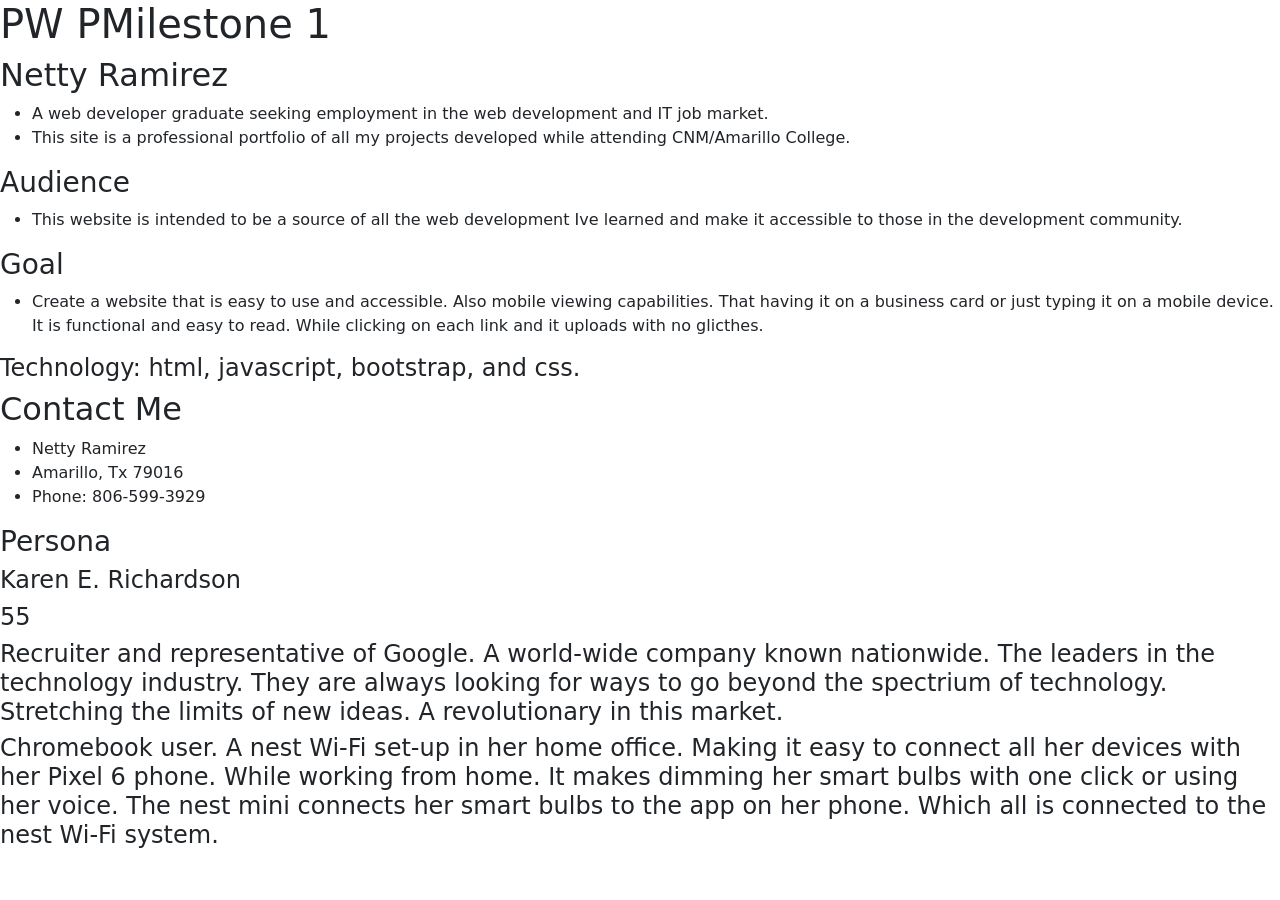
==== public_html/documentation/milestone-1.html @ 757375e0 "added persona, profession, and technology" ====
<!DOCTYPE html>
<html lang="en">
<head>
    <meta charset="UTF-8">
    <title>My PWP</title>
    <meta name="viewport" content="width=device-width, initial-scale=1">


    <link href="https://cdn.jsdelivr.net/npm/bootstrap@5.1.3/dist/css/bootstrap.min.css" rel="stylesheet"
          integrity="sha384-1BmE4kWBq78iYhFldvKuhfTAU6auU8tT94WrHftjDbrCEXSU1oBoqyl2QvZ6jIW3" crossorigin="anonymous">


</head>
<body>
    <h1>PW PMilestone 1</h1>

    <div>
      <h2>Netty Ramirez </h2>
        <ul>
           <li>A web developer graduate seeking employment in the web development and IT job market.</li>

           <li>
               This site is a professional portfolio of all my projects developed while attending
               CNM/Amarillo College.
           </li>
        </ul>
    </div>
    <div>
       <h3>Audience</h3>
        <ul>
           <li>
             This website is intended to be a source of all the web development Ive learned
             and make it accessible to those in the development community.
           </li>
        </ul>

        <h3>Goal</h3>
        <ul>
          <li>
             Create a website that is easy to use and accessible. Also mobile viewing capabilities.
             That having it on a business card or just typing it on a mobile device. It is functional and easy to
             read. While clicking on each link and it uploads with no glicthes.
          </li>
        </ul>

        <h4>Technology: html, javascript, bootstrap, and css. </h4>
        <h2>Contact Me</h2>
         <ul>
            <li>Netty Ramirez</li>
            <li>Amarillo, Tx 79016</li>
            <li>Phone: 806-599-3929</li>
         </ul>
    </div>

<!-- Persona -->
    <h3>Persona</h3>
<h4>Karen E. Richardson</h4>
    <h4>55</h4>
<!-- Profession -->
    <h4>Recruiter and representative of Google. A world-wide company known nationwide.
        The leaders in the technology industry. They are always looking for ways to go beyond the
        spectrium of technology. Stretching the limits of new ideas. A revolutionary in this
        market.
    </h4>
<!-- Technology -->
    <h4>Chromebook user. A nest Wi-Fi set-up in her home office. Making it easy to connect all her devices with her
        Pixel 6 phone. While working from home. It makes dimming her smart bulbs with one click or using her voice.
        The nest mini connects her smart bulbs to the app on her phone. Which all is connected to the nest
        Wi-Fi system.
    <h4>
<!-- Attitudes and Behaviors -->
    <h4>
        
    </h4>



    <script src="https://cdn.jsdelivr.net/npm/@popperjs/core@2.10.2/dist/umd/popper.min.js"
            integrity="sha384-7+zCNj/IqJ95wo16oMtfsKbZ9ccEh31eOz1HGyDuCQ6wgnyJNSYdrPa03rtR1zdB" crossorigin="anonymous"></script>
    <script src="https://cdn.jsdelivr.net/npm/bootstrap@5.1.3/dist/js/bootstrap.min.js"
            integrity="sha384-QJHtvGhmr9XOIpI6YVutG+2QOK9T+ZnN4kzFN1RtK3zEFEIsxhlmWl5/YESvpZ13" crossorigin="anonymous"></script>

</body>
</html>
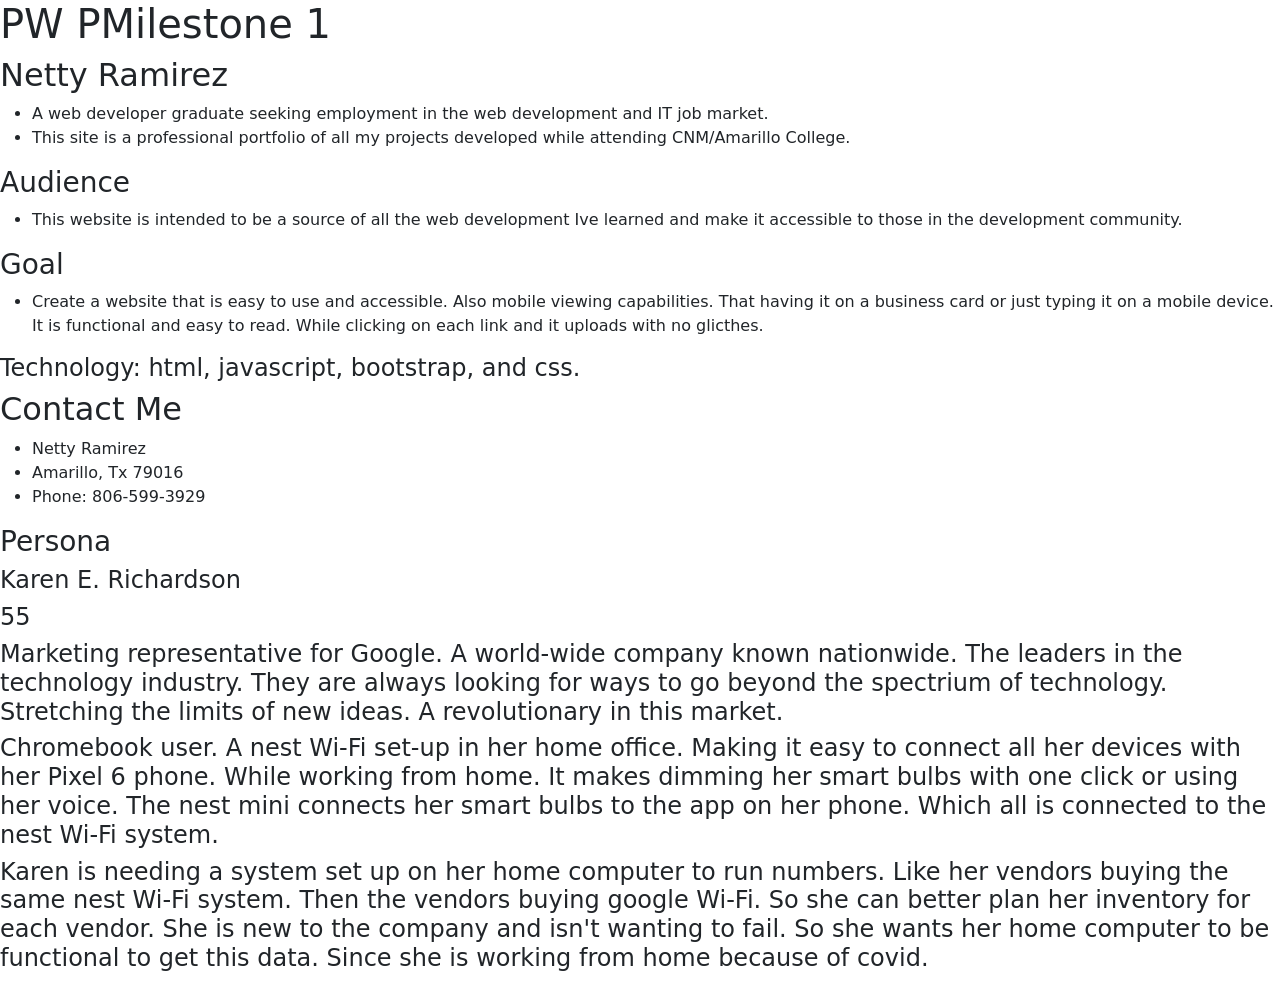
==== commit 74694097: "added the Attitudes and Behaviors" ====
--- a/public_html/documentation/milestone-1.html
+++ b/public_html/documentation/milestone-1.html
@@ -57,7 +57,7 @@
 <h4>Karen E. Richardson</h4>
     <h4>55</h4>
 <!-- Profession -->
-    <h4>Recruiter and representative of Google. A world-wide company known nationwide.
+    <h4>Marketing representative for Google. A world-wide company known nationwide.
         The leaders in the technology industry. They are always looking for ways to go beyond the
         spectrium of technology. Stretching the limits of new ideas. A revolutionary in this
         market.
@@ -70,7 +70,11 @@
     <h4>
 <!-- Attitudes and Behaviors -->
     <h4>
-        
+        Karen is needing a system set up on her home computer to run numbers. Like her
+        vendors buying the same nest Wi-Fi system. Then the vendors buying google Wi-Fi.
+        So she can better plan her inventory for each vendor. She is new to the company and
+        isn't wanting to fail. So she wants her home computer to be functional to get this
+        data. Since she is working from home because of covid.
     </h4>
 
 
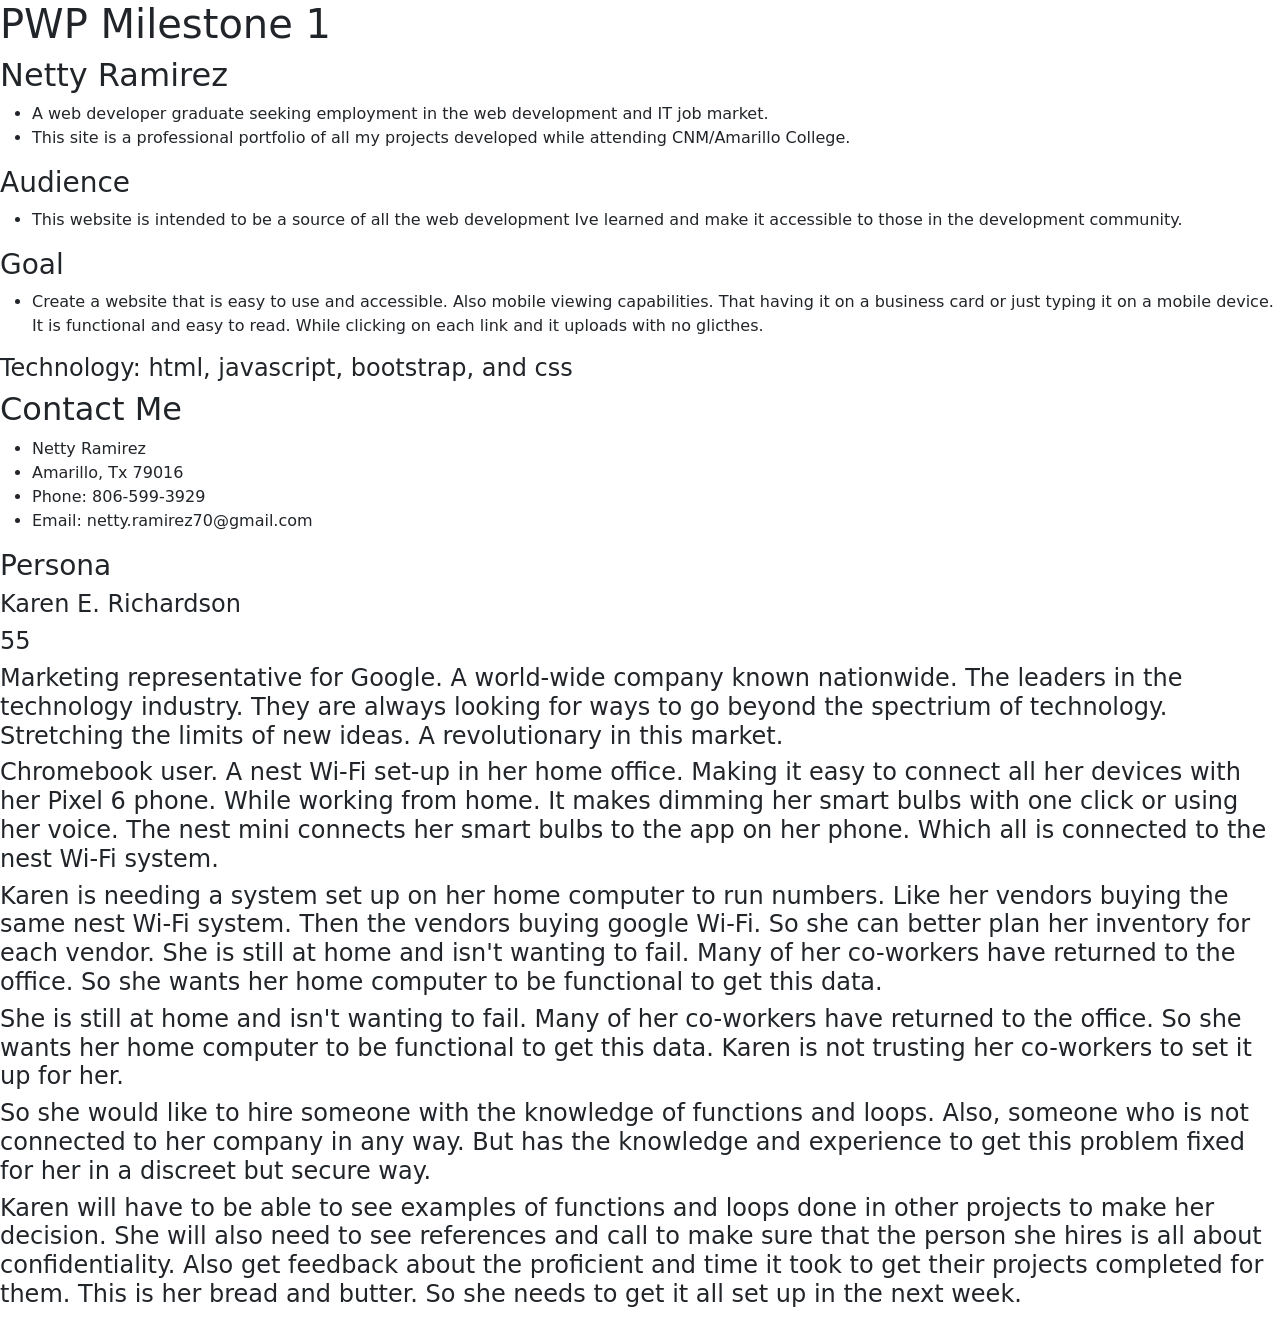
==== commit 5b51d7cb: "added Frustration, Goals and User" ====
--- a/public_html/documentation/milestone-1.html
+++ b/public_html/documentation/milestone-1.html
@@ -1,5 +1,5 @@
 <!DOCTYPE html>
-<html lang="en">
+<html lang="en" xmlns="http://www.w3.org/1999/html" xmlns="http://www.w3.org/1999/html">
 <head>
     <meta charset="UTF-8">
     <title>My PWP</title>
@@ -12,77 +12,109 @@
 
 </head>
 <body>
-    <h1>PW PMilestone 1</h1>
+<h1>PWP Milestone 1</h1>
 
-    <div>
-      <h2>Netty Ramirez </h2>
-        <ul>
-           <li>A web developer graduate seeking employment in the web development and IT job market.</li>
+<div>
+    <h2>Netty Ramirez</h2>
+    <ul>
+        <li>A web developer graduate seeking employment in the web development and IT job market.</li>
 
-           <li>
-               This site is a professional portfolio of all my projects developed while attending
-               CNM/Amarillo College.
-           </li>
-        </ul>
-    </div>
-    <div>
-       <h3>Audience</h3>
-        <ul>
-           <li>
-             This website is intended to be a source of all the web development Ive learned
-             and make it accessible to those in the development community.
-           </li>
-        </ul>
+        <li>
+            This site is a professional portfolio of all my projects developed while attending
+            CNM/Amarillo College.
+        </li>
+    </ul>
+</div>
+<div>
+    <h3>Audience</h3>
+    <ul>
+        <li>
+            This website is intended to be a source of all the web development Ive learned
+            and make it accessible to those in the development community.
+        </li>
+    </ul>
 
-        <h3>Goal</h3>
-        <ul>
-          <li>
-             Create a website that is easy to use and accessible. Also mobile viewing capabilities.
-             That having it on a business card or just typing it on a mobile device. It is functional and easy to
-             read. While clicking on each link and it uploads with no glicthes.
-          </li>
-        </ul>
+    <h3>Goal</h3>
+    <ul>
+        <li>
+            Create a website that is easy to use and accessible. Also mobile viewing capabilities.
+            That having it on a business card or just typing it on a mobile device. It is functional and easy to
+            read. While clicking on each link and it uploads with no glicthes.
+        </li>
+    </ul>
 
-        <h4>Technology: html, javascript, bootstrap, and css. </h4>
-        <h2>Contact Me</h2>
-         <ul>
-            <li>Netty Ramirez</li>
-            <li>Amarillo, Tx 79016</li>
-            <li>Phone: 806-599-3929</li>
-         </ul>
-    </div>
+    <h4>Technology: html, javascript, bootstrap, and css</h4>
+    <h2>Contact Me</h2>
+    <ul>
+        <li>Netty Ramirez</li>
+        <li>Amarillo, Tx 79016</li>
+        <li>Phone: 806-599-3929</li>
+        <li>Email: netty.ramirez70@gmail.com</li>
+    </ul>
+</div>
 
 <!-- Persona -->
-    <h3>Persona</h3>
+<h3>Persona</h3>
 <h4>Karen E. Richardson</h4>
-    <h4>55</h4>
+<h4>55</h4>
+
 <!-- Profession -->
-    <h4>Marketing representative for Google. A world-wide company known nationwide.
-        The leaders in the technology industry. They are always looking for ways to go beyond the
-        spectrium of technology. Stretching the limits of new ideas. A revolutionary in this
-        market.
-    </h4>
+<h4>Marketing representative for Google. A world-wide company known nationwide.
+    The leaders in the technology industry. They are always looking for ways to go beyond the
+    spectrium of technology. Stretching the limits of new ideas. A revolutionary in this
+    market.
+</h4>
 <!-- Technology -->
+<section>
     <h4>Chromebook user. A nest Wi-Fi set-up in her home office. Making it easy to connect all her devices with her
         Pixel 6 phone. While working from home. It makes dimming her smart bulbs with one click or using her voice.
         The nest mini connects her smart bulbs to the app on her phone. Which all is connected to the nest
         Wi-Fi system.
-    <h4>
-<!-- Attitudes and Behaviors -->
+    </h4>
+</section>
+<!-- Attitudes and behaviors -->
+<section>
     <h4>
         Karen is needing a system set up on her home computer to run numbers. Like her
         vendors buying the same nest Wi-Fi system. Then the vendors buying google Wi-Fi.
-        So she can better plan her inventory for each vendor. She is new to the company and
-        isn't wanting to fail. So she wants her home computer to be functional to get this
-        data. Since she is working from home because of covid.
+        So she can better plan her inventory for each vendor. She is still at home and
+        isn't wanting to fail. Many of her co-workers have returned to the office. So she
+        wants her home computer to be functional to get this data.
     </h4>
+</section>
+<!-- Frustrations and Behaviors -->
+<section>
+    <h4>
+        She is still at home and isn't wanting to fail. Many of her co-workers have returned
+        to the office. So she wants her home computer to be functional to get this
+        data. Karen is not trusting her co-workers to set it up for her.
+    </h4>
+</section>
+<!-- Goals -->
+<section>
+    <h4>
+        So she would like to
+        hire someone with the knowledge of functions and loops. Also, someone who is not connected
+        to her company in any way. But has the knowledge and experience to get this problem fixed
+        for her in a discreet but secure way.
+    </h4>
+</section>
+<!-- User Story -->
+<section>
+    <h4>
+        Karen will have to be able to see examples of functions and loops done in other projects to
+        make her decision. She will also need to see references and call to make sure that the person
+        she hires is all about confidentiality. Also get feedback about the proficient and time it took
+        to get their projects completed for them. This is her bread and butter. So she needs to get it
+        all set up in the next week.
+    </h4>
+</section>
 
 
 
-    <script src="https://cdn.jsdelivr.net/npm/@popperjs/core@2.10.2/dist/umd/popper.min.js"
-            integrity="sha384-7+zCNj/IqJ95wo16oMtfsKbZ9ccEh31eOz1HGyDuCQ6wgnyJNSYdrPa03rtR1zdB" crossorigin="anonymous"></script>
-    <script src="https://cdn.jsdelivr.net/npm/bootstrap@5.1.3/dist/js/bootstrap.min.js"
-            integrity="sha384-QJHtvGhmr9XOIpI6YVutG+2QOK9T+ZnN4kzFN1RtK3zEFEIsxhlmWl5/YESvpZ13" crossorigin="anonymous"></script>
-
+<script src="https://cdn.jsdelivr.net/npm/@popperjs/core@2.10.2/dist/umd/popper.min.js"
+        integrity="sha384-7+zCNj/IqJ95wo16oMtfsKbZ9ccEh31eOz1HGyDuCQ6wgnyJNSYdrPa03rtR1zdB" crossorigin="anonymous"></script>
+<script src="https://cdn.jsdelivr.net/npm/bootstrap@5.1.3/dist/js/bootstrap.min.js"
+        integrity="sha384-QJHtvGhmr9XOIpI6YVutG+2QOK9T+ZnN4kzFN1RtK3zEFEIsxhlmWl5/YESvpZ13" crossorigin="anonymous"></script>
 </body>
 </html>
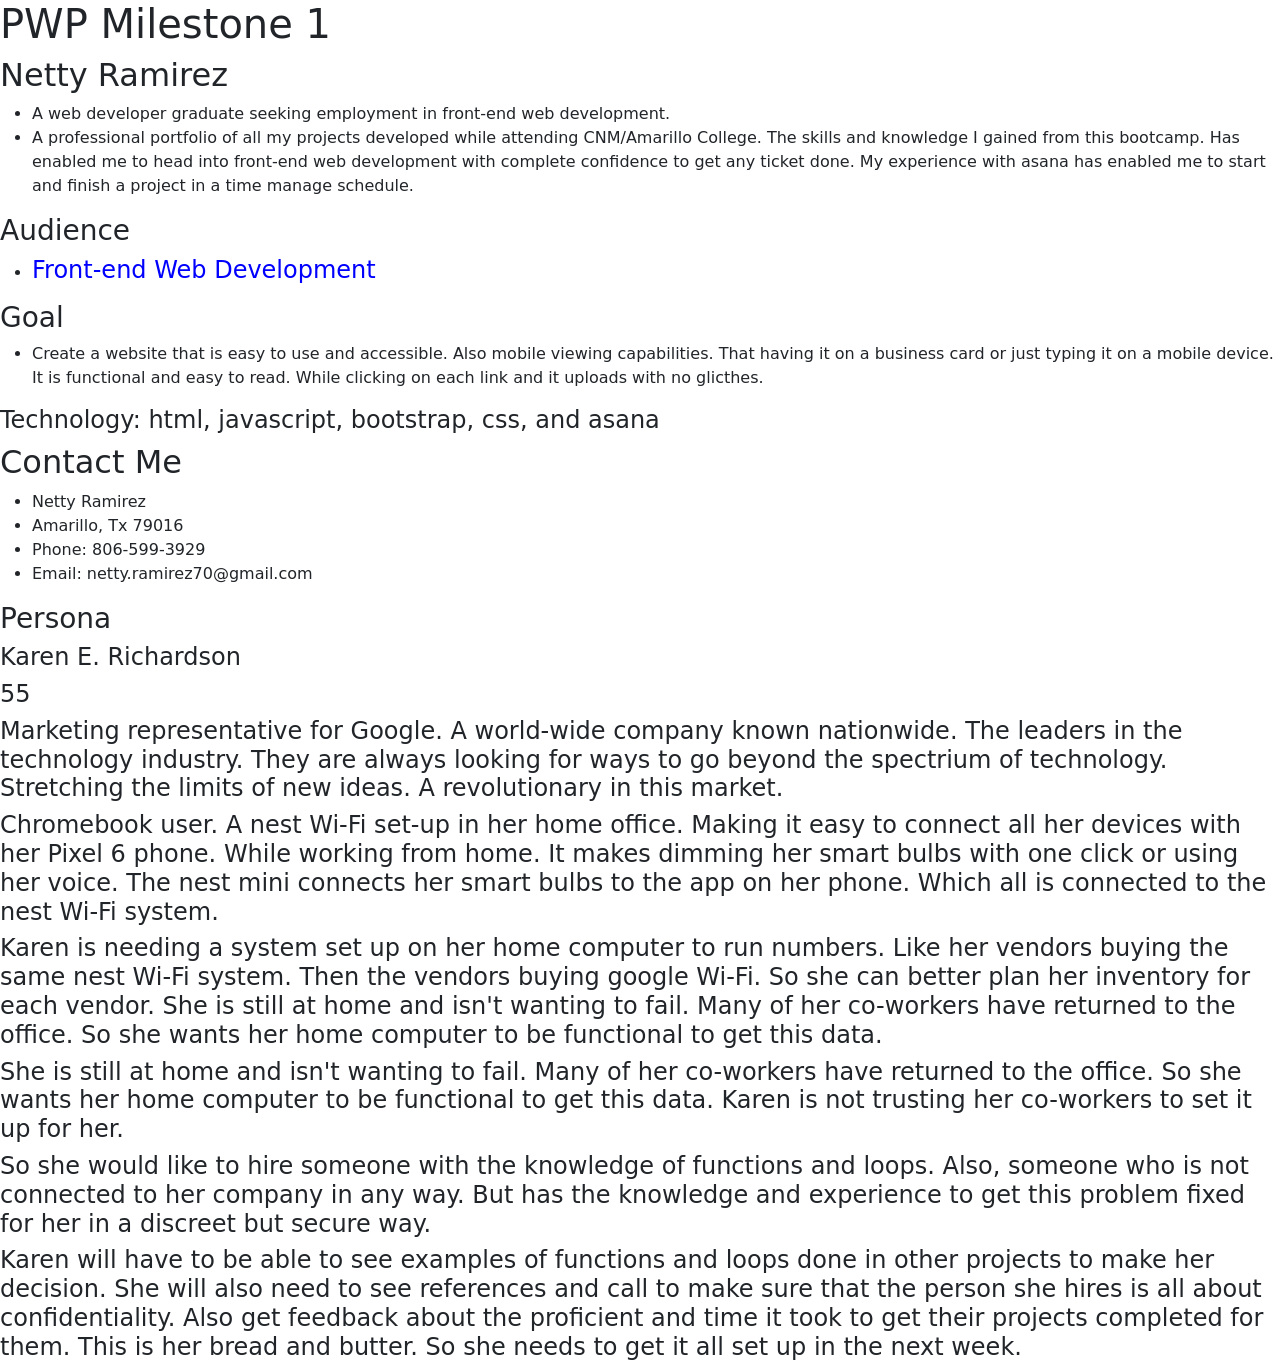
==== commit f0ad57e0: "made some updates on about me section" ====
--- a/public_html/documentation/milestone-1.html
+++ b/public_html/documentation/milestone-1.html
@@ -17,11 +17,13 @@
 <div>
     <h2>Netty Ramirez</h2>
     <ul>
-        <li>A web developer graduate seeking employment in the web development and IT job market.</li>
-
+        <!-- Purpose -->
+        <li>A web developer graduate seeking employment in front-end web development.</li>
         <li>
-            This site is a professional portfolio of all my projects developed while attending
-            CNM/Amarillo College.
+            A professional portfolio of all my projects developed while attending
+            CNM/Amarillo College. The skills and knowledge I gained from this bootcamp. Has enabled me
+            to head into front-end web development with complete confidence to get any ticket done. My
+            experience with asana has enabled me to start and finish a project in a time manage schedule.
         </li>
     </ul>
 </div>
@@ -29,8 +31,7 @@
     <h3>Audience</h3>
     <ul>
         <li>
-            This website is intended to be a source of all the web development Ive learned
-            and make it accessible to those in the development community.
+            <h4 display-1 style="color:blue;">Front-end Web Development</h4>
         </li>
     </ul>
 
@@ -43,7 +44,7 @@
         </li>
     </ul>
 
-    <h4>Technology: html, javascript, bootstrap, and css</h4>
+    <h4>Technology: html, javascript, bootstrap, css, and asana</h4>
     <h2>Contact Me</h2>
     <ul>
         <li>Netty Ramirez</li>
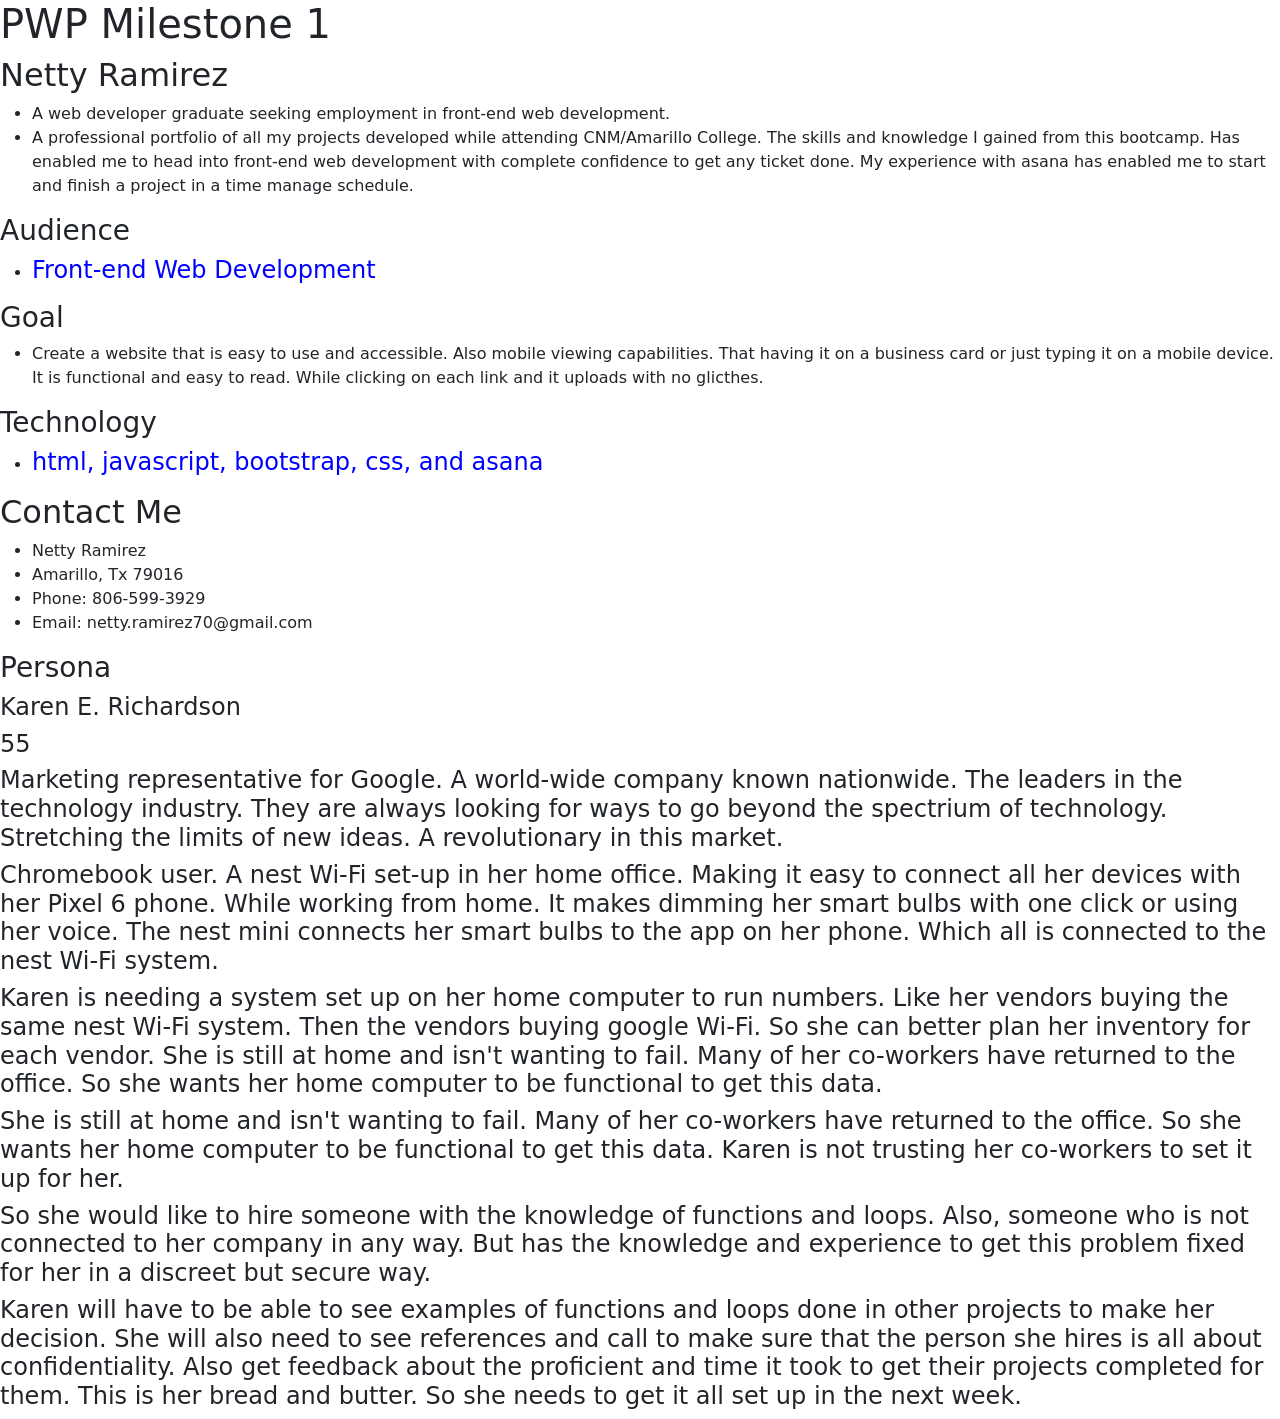
==== commit 2ff55e25: "made some flare pop ups" ====
--- a/public_html/documentation/milestone-1.html
+++ b/public_html/documentation/milestone-1.html
@@ -44,7 +44,12 @@
         </li>
     </ul>
 
-    <h4>Technology: html, javascript, bootstrap, css, and asana</h4>
+<h3>Technology</h3>
+    <ul>
+        <li> <h4 display-1 style="color:blue;"> html, javascript, bootstrap, css, and asana</h4>
+        </li>
+    </ul>
+
     <h2>Contact Me</h2>
     <ul>
         <li>Netty Ramirez</li>
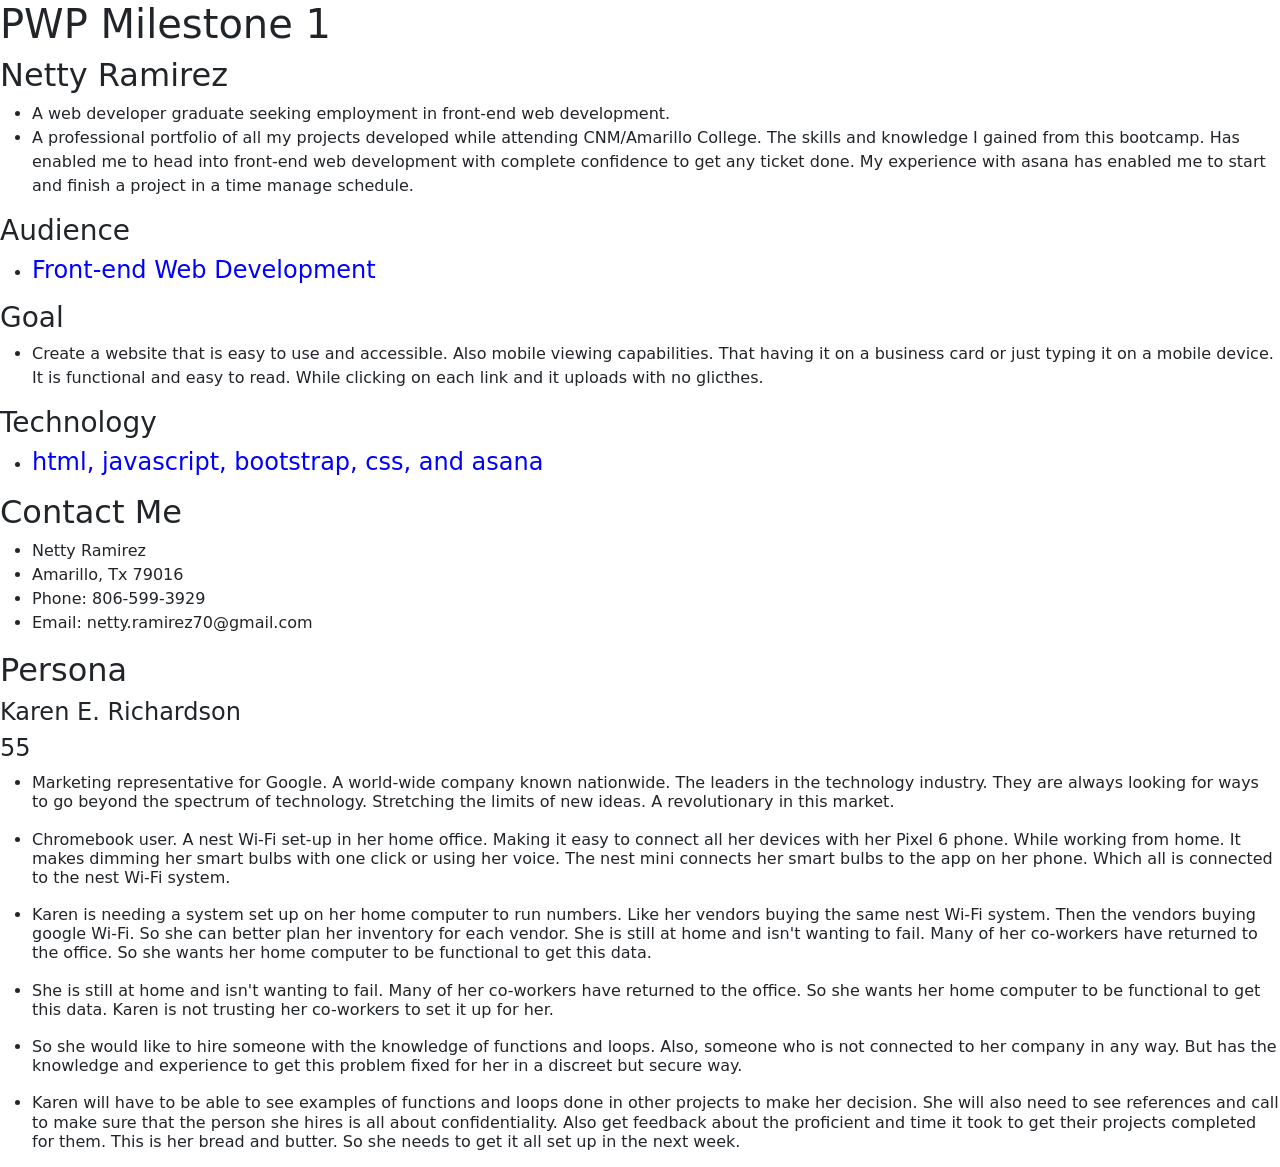
==== commit 9bc16a56: "change text and size" ====
--- a/public_html/documentation/milestone-1.html
+++ b/public_html/documentation/milestone-1.html
@@ -60,67 +60,91 @@
 </div>
 
 <!-- Persona -->
-<h3>Persona</h3>
+<h2>Persona</h2>
 <h4>Karen E. Richardson</h4>
 <h4>55</h4>
 
 <!-- Profession -->
-<h4>Marketing representative for Google. A world-wide company known nationwide.
-    The leaders in the technology industry. They are always looking for ways to go beyond the
-    spectrium of technology. Stretching the limits of new ideas. A revolutionary in this
-    market.
-</h4>
+<ul>
+    <li>
+        <h6>
+            Marketing representative for Google. A world-wide company known nationwide.
+            The leaders in the technology industry. They are always looking for ways to go beyond the
+            spectrum of technology. Stretching the limits of new ideas. A revolutionary in this
+            market.
+        </h6>
+    </li>
+</ul>
+
 <!-- Technology -->
 <section>
-    <h4>Chromebook user. A nest Wi-Fi set-up in her home office. Making it easy to connect all her devices with her
-        Pixel 6 phone. While working from home. It makes dimming her smart bulbs with one click or using her voice.
-        The nest mini connects her smart bulbs to the app on her phone. Which all is connected to the nest
-        Wi-Fi system.
-    </h4>
+<ul>
+    <li>
+        <h6>Chromebook user. A nest Wi-Fi set-up in her home office. Making it easy to connect all her devices with her
+            Pixel 6 phone. While working from home. It makes dimming her smart bulbs with one click or using her voice.
+            The nest mini connects her smart bulbs to the app on her phone. Which all is connected to the nest
+            Wi-Fi system.
+        </h6>
+    </li>
+</ul>
 </section>
 <!-- Attitudes and behaviors -->
 <section>
-    <h4>
-        Karen is needing a system set up on her home computer to run numbers. Like her
-        vendors buying the same nest Wi-Fi system. Then the vendors buying google Wi-Fi.
-        So she can better plan her inventory for each vendor. She is still at home and
-        isn't wanting to fail. Many of her co-workers have returned to the office. So she
-        wants her home computer to be functional to get this data.
-    </h4>
+<ul>
+    <li>
+         <h6>
+            Karen is needing a system set up on her home computer to run numbers. Like her
+            vendors buying the same nest Wi-Fi system. Then the vendors buying google Wi-Fi.
+            So she can better plan her inventory for each vendor. She is still at home and
+            isn't wanting to fail. Many of her co-workers have returned to the office. So she
+            wants her home computer to be functional to get this data.
+         </h6>
+    </li>
+</ul>
 </section>
 <!-- Frustrations and Behaviors -->
 <section>
-    <h4>
-        She is still at home and isn't wanting to fail. Many of her co-workers have returned
-        to the office. So she wants her home computer to be functional to get this
-        data. Karen is not trusting her co-workers to set it up for her.
-    </h4>
+<ul>
+    <li>
+        <h6>
+            She is still at home and isn't wanting to fail. Many of her co-workers have returned
+            to the office. So she wants her home computer to be functional to get this
+            data. Karen is not trusting her co-workers to set it up for her.
+        </h6>
+    </li>
+</ul>
 </section>
 <!-- Goals -->
 <section>
-    <h4>
-        So she would like to
-        hire someone with the knowledge of functions and loops. Also, someone who is not connected
-        to her company in any way. But has the knowledge and experience to get this problem fixed
-        for her in a discreet but secure way.
-    </h4>
+<ul>
+    <li>
+        <h6>
+            So she would like to hire someone with the knowledge of functions and loops. Also,
+            someone who is not connected to her company in any way. But has the knowledge and
+            experience to get this problem fixed for her in a discreet but secure way.
+        </h6>
+    </li>
+</ul>
 </section>
 <!-- User Story -->
 <section>
-    <h4>
-        Karen will have to be able to see examples of functions and loops done in other projects to
-        make her decision. She will also need to see references and call to make sure that the person
-        she hires is all about confidentiality. Also get feedback about the proficient and time it took
-        to get their projects completed for them. This is her bread and butter. So she needs to get it
-        all set up in the next week.
-    </h4>
+<ul>
+    <li>
+        <h6>
+            Karen will have to be able to see examples of functions and loops done in other projects to
+            make her decision. She will also need to see references and call to make sure that the person
+            she hires is all about confidentiality. Also get feedback about the proficient and time it took
+            to get their projects completed for them. This is her bread and butter. So she needs to get it
+            all set up in the next week.
+        </h6>
+    </li>
+</ul>
 </section>
-
-
 
 <script src="https://cdn.jsdelivr.net/npm/@popperjs/core@2.10.2/dist/umd/popper.min.js"
         integrity="sha384-7+zCNj/IqJ95wo16oMtfsKbZ9ccEh31eOz1HGyDuCQ6wgnyJNSYdrPa03rtR1zdB" crossorigin="anonymous"></script>
 <script src="https://cdn.jsdelivr.net/npm/bootstrap@5.1.3/dist/js/bootstrap.min.js"
         integrity="sha384-QJHtvGhmr9XOIpI6YVutG+2QOK9T+ZnN4kzFN1RtK3zEFEIsxhlmWl5/YESvpZ13" crossorigin="anonymous"></script>
+
 </body>
 </html>
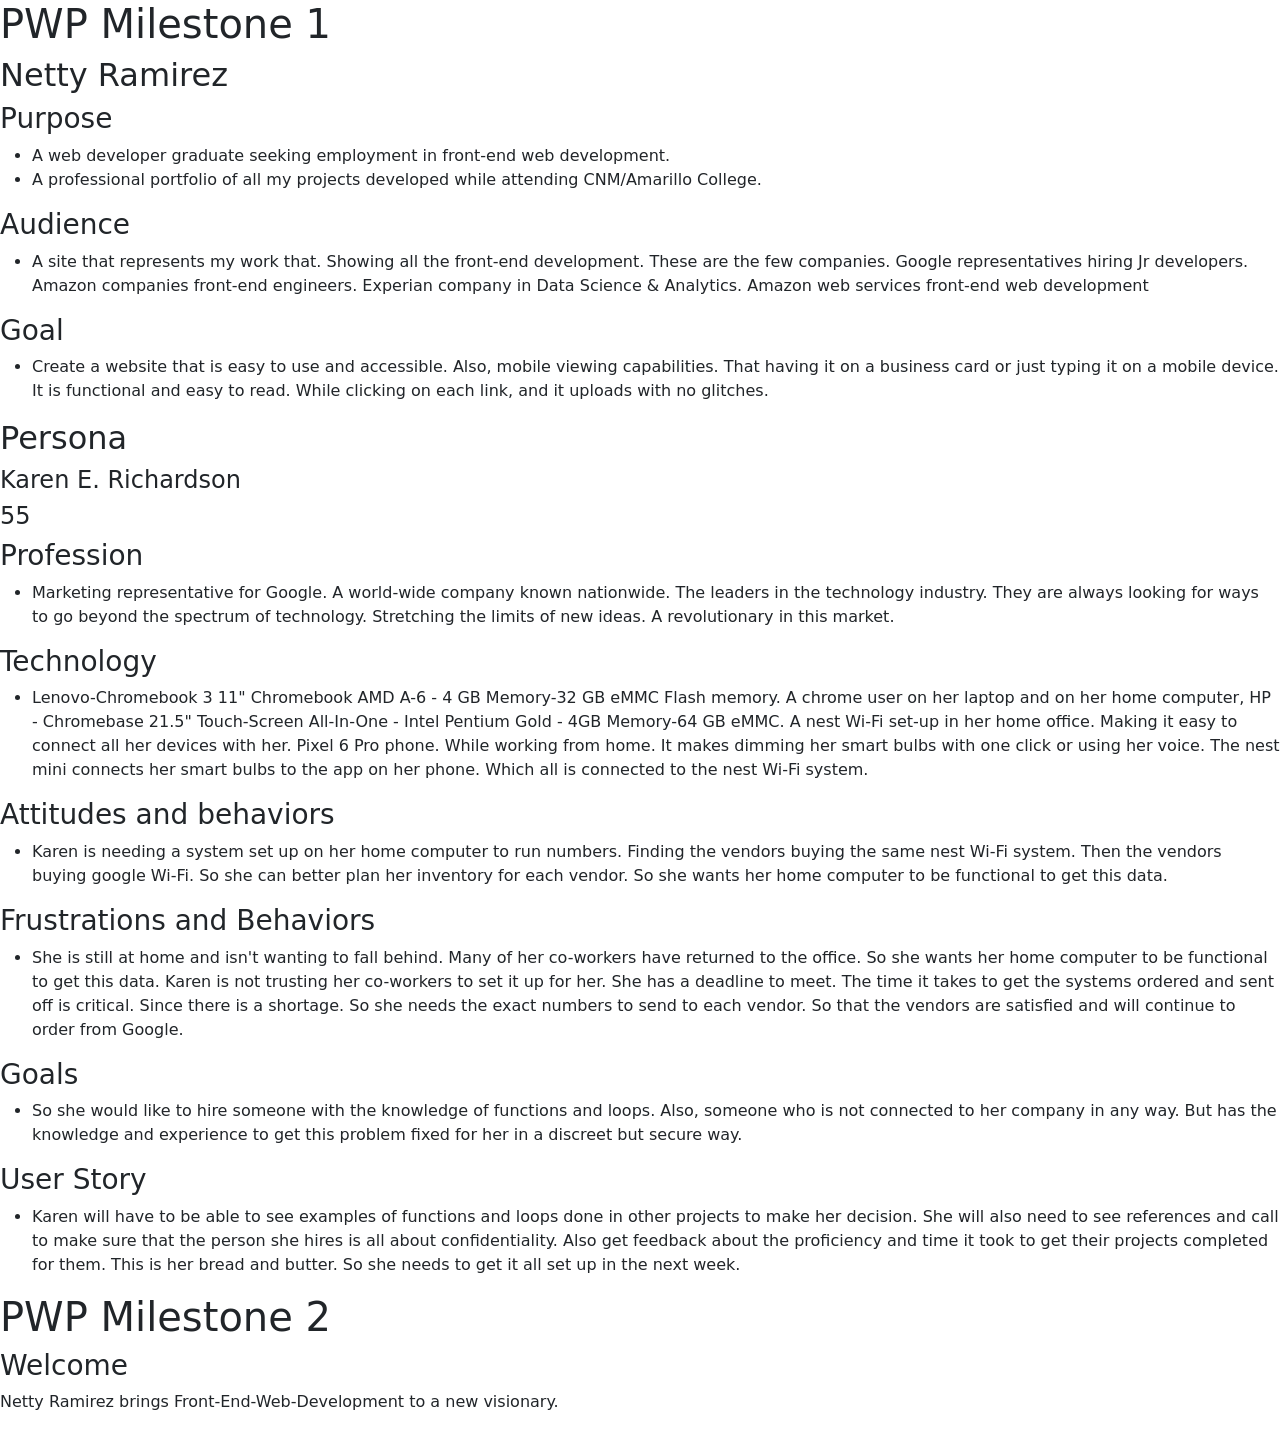
==== commit 5384e7f9: "made changes and added img/milestone2" ====
--- a/public_html/documentation/milestone-1.html
+++ b/public_html/documentation/milestone-1.html
@@ -16,46 +16,31 @@
 
 <div>
     <h2>Netty Ramirez</h2>
+
+        <!-- Purpose -->
+    <h3>Purpose</h3>
     <ul>
-        <!-- Purpose -->
         <li>A web developer graduate seeking employment in front-end web development.</li>
-        <li>
-            A professional portfolio of all my projects developed while attending
-            CNM/Amarillo College. The skills and knowledge I gained from this bootcamp. Has enabled me
-            to head into front-end web development with complete confidence to get any ticket done. My
-            experience with asana has enabled me to start and finish a project in a time manage schedule.
-        </li>
+        <li>A professional portfolio of all my projects developed while attending CNM/Amarillo College.</li>
     </ul>
 </div>
 <div>
     <h3>Audience</h3>
     <ul>
         <li>
-            <h4 display-1 style="color:blue;">Front-end Web Development</h4>
+           A site that represents my work that. Showing all the front-end development. These are the few companies.
+            Google representatives hiring Jr developers. Amazon companies front-end engineers. Experian company
+            in Data Science & Analytics. Amazon web services front-end web development
         </li>
     </ul>
 
     <h3>Goal</h3>
     <ul>
         <li>
-            Create a website that is easy to use and accessible. Also mobile viewing capabilities.
+            Create a website that is easy to use and accessible. Also, mobile viewing capabilities.
             That having it on a business card or just typing it on a mobile device. It is functional and easy to
-            read. While clicking on each link and it uploads with no glicthes.
+            read. While clicking on each link, and it uploads with no glitches.
         </li>
-    </ul>
-
-<h3>Technology</h3>
-    <ul>
-        <li> <h4 display-1 style="color:blue;"> html, javascript, bootstrap, css, and asana</h4>
-        </li>
-    </ul>
-
-    <h2>Contact Me</h2>
-    <ul>
-        <li>Netty Ramirez</li>
-        <li>Amarillo, Tx 79016</li>
-        <li>Phone: 806-599-3929</li>
-        <li>Email: netty.ramirez70@gmail.com</li>
     </ul>
 </div>
 
@@ -65,81 +50,124 @@
 <h4>55</h4>
 
 <!-- Profession -->
+<h3>Profession</h3>
 <ul>
     <li>
-        <h6>
+        <p>
             Marketing representative for Google. A world-wide company known nationwide.
             The leaders in the technology industry. They are always looking for ways to go beyond the
             spectrum of technology. Stretching the limits of new ideas. A revolutionary in this
             market.
-        </h6>
+        </p>
     </li>
 </ul>
 
 <!-- Technology -->
-<section>
+<h3>Technology</h3>
 <ul>
     <li>
-        <h6>Chromebook user. A nest Wi-Fi set-up in her home office. Making it easy to connect all her devices with her
-            Pixel 6 phone. While working from home. It makes dimming her smart bulbs with one click or using her voice.
-            The nest mini connects her smart bulbs to the app on her phone. Which all is connected to the nest
+        <p>
+            Lenovo-Chromebook 3 11" Chromebook AMD A-6 - 4 GB Memory-32 GB eMMC Flash memory. A chrome user on her laptop
+            and on her home computer, HP - Chromebase 21.5" Touch-Screen All-In-One - Intel Pentium Gold -
+            4GB Memory-64 GB eMMC. A nest Wi-Fi set-up in her home office. Making it easy to connect all her devices with
+            her. Pixel 6 Pro phone. While working from home. It makes dimming her smart bulbs with one click or using her
+            voice. The nest mini connects her smart bulbs to the app on her phone. Which all is connected to the nest
             Wi-Fi system.
-        </h6>
+        </p>
     </li>
 </ul>
-</section>
+
 <!-- Attitudes and behaviors -->
-<section>
+<h3>Attitudes and behaviors</h3>
 <ul>
     <li>
-         <h6>
-            Karen is needing a system set up on her home computer to run numbers. Like her
+         <p>
+            Karen is needing a system set up on her home computer to run numbers. Finding the
             vendors buying the same nest Wi-Fi system. Then the vendors buying google Wi-Fi.
-            So she can better plan her inventory for each vendor. She is still at home and
-            isn't wanting to fail. Many of her co-workers have returned to the office. So she
-            wants her home computer to be functional to get this data.
-         </h6>
+            So she can better plan her inventory for each vendor. So she wants her home computer
+            to be functional to get this data.
+         </p>
     </li>
 </ul>
-</section>
+
 <!-- Frustrations and Behaviors -->
-<section>
+<h3>Frustrations and Behaviors</h3>
 <ul>
     <li>
-        <h6>
-            She is still at home and isn't wanting to fail. Many of her co-workers have returned
+        <p>
+            She is still at home and isn't wanting to fall behind. Many of her co-workers have returned
             to the office. So she wants her home computer to be functional to get this
-            data. Karen is not trusting her co-workers to set it up for her.
-        </h6>
+            data. Karen is not trusting her co-workers to set it up for her. She has a deadline to meet. The
+            time it takes to get the systems ordered and sent off is critical. Since there is a shortage. So
+            she needs the exact numbers to send to each vendor. So that the vendors are satisfied and will
+            continue to order from Google.
+        </p>
     </li>
 </ul>
-</section>
+
 <!-- Goals -->
-<section>
+<h3>Goals</h3>
 <ul>
     <li>
-        <h6>
+        <p>
             So she would like to hire someone with the knowledge of functions and loops. Also,
             someone who is not connected to her company in any way. But has the knowledge and
             experience to get this problem fixed for her in a discreet but secure way.
-        </h6>
+        <p>
     </li>
 </ul>
-</section>
+
 <!-- User Story -->
-<section>
+<h3>User Story</h3>
 <ul>
     <li>
-        <h6>
+        <p>
             Karen will have to be able to see examples of functions and loops done in other projects to
             make her decision. She will also need to see references and call to make sure that the person
-            she hires is all about confidentiality. Also get feedback about the proficient and time it took
+            she hires is all about confidentiality. Also get feedback about the proficiency and time it took
             to get their projects completed for them. This is her bread and butter. So she needs to get it
             all set up in the next week.
-        </h6>
+        </p>
     </li>
 </ul>
-</section>
+
+
+<!--Milestone 2 -->
+<h1>PWP Milestone 2</h1>
+
+<!-- Welcome -->
+<h3>Welcome</h3>
+<p>Netty Ramirez brings Front-End-Web-Development to a new visionary.</p>
+
+
+
+
+
+
+
+
+
+
+
+
+
+
+
+
+
+
+
+
+
+
+
+
+
+
+
+
+
+
 
 <script src="https://cdn.jsdelivr.net/npm/@popperjs/core@2.10.2/dist/umd/popper.min.js"
         integrity="sha384-7+zCNj/IqJ95wo16oMtfsKbZ9ccEh31eOz1HGyDuCQ6wgnyJNSYdrPa03rtR1zdB" crossorigin="anonymous"></script>
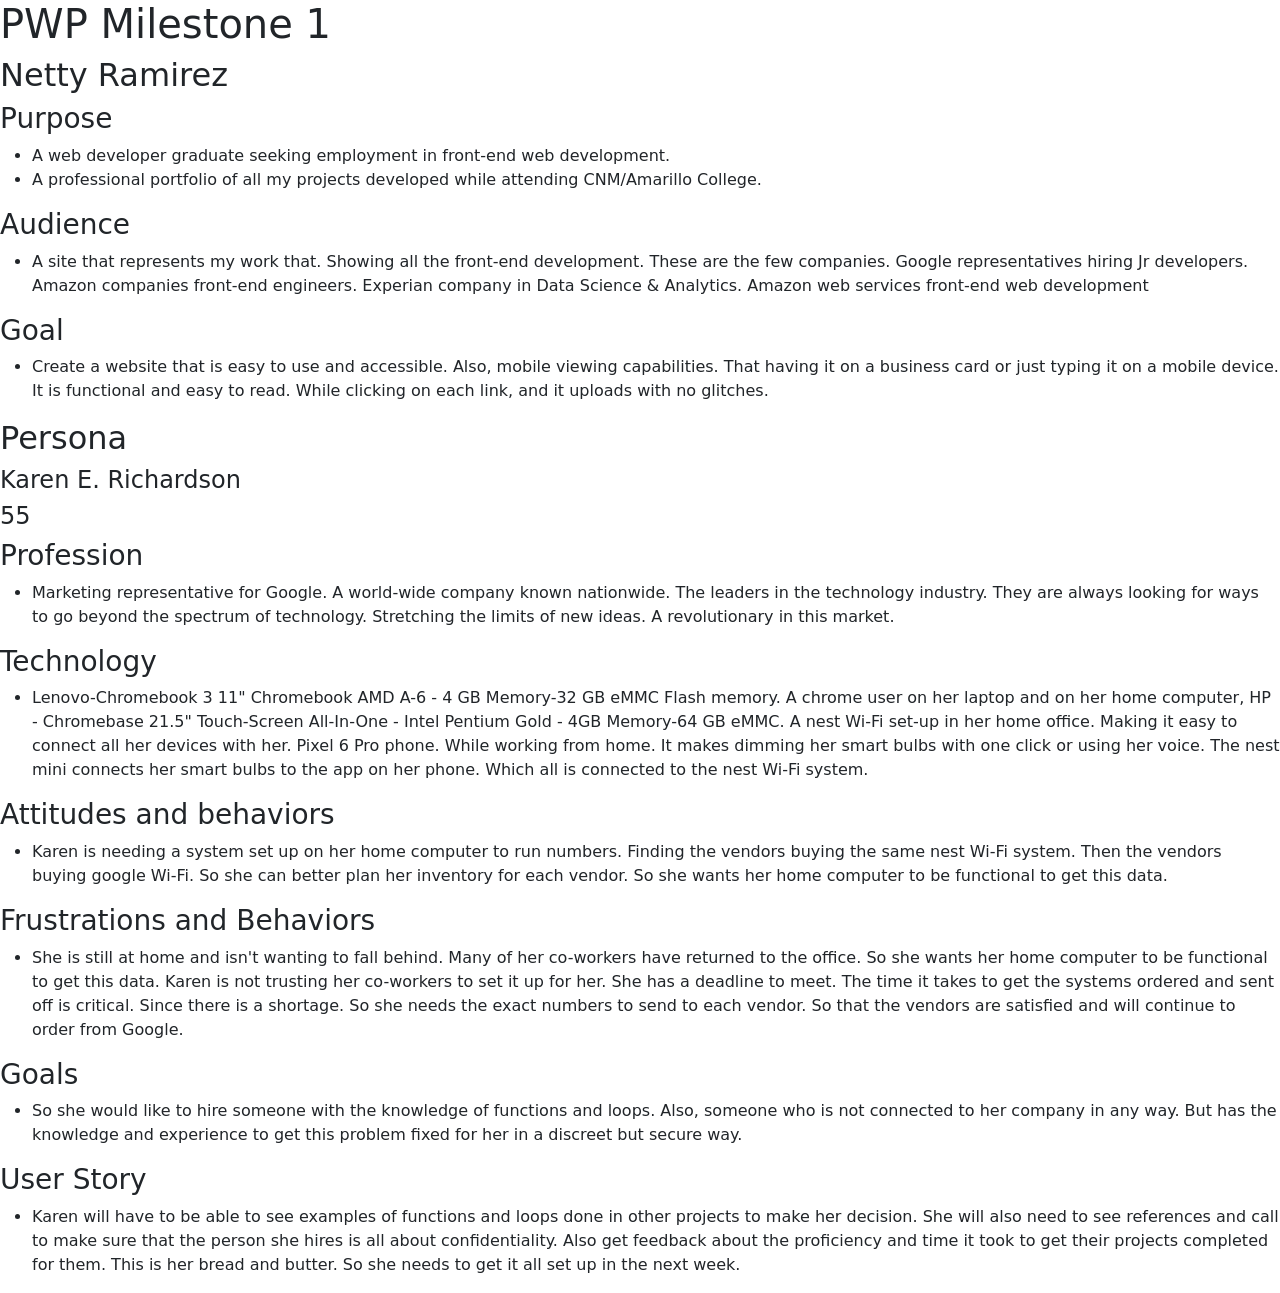
==== commit c3e8e0f2: "added structure labels and header" ====
--- a/public_html/documentation/milestone-1.html
+++ b/public_html/documentation/milestone-1.html
@@ -132,43 +132,6 @@
 </ul>
 
 
-<!--Milestone 2 -->
-<h1>PWP Milestone 2</h1>
-
-<!-- Welcome -->
-<h3>Welcome</h3>
-<p>Netty Ramirez brings Front-End-Web-Development to a new visionary.</p>
-
-
-
-
-
-
-
-
-
-
-
-
-
-
-
-
-
-
-
-
-
-
-
-
-
-
-
-
-
-
-
 <script src="https://cdn.jsdelivr.net/npm/@popperjs/core@2.10.2/dist/umd/popper.min.js"
         integrity="sha384-7+zCNj/IqJ95wo16oMtfsKbZ9ccEh31eOz1HGyDuCQ6wgnyJNSYdrPa03rtR1zdB" crossorigin="anonymous"></script>
 <script src="https://cdn.jsdelivr.net/npm/bootstrap@5.1.3/dist/js/bootstrap.min.js"
